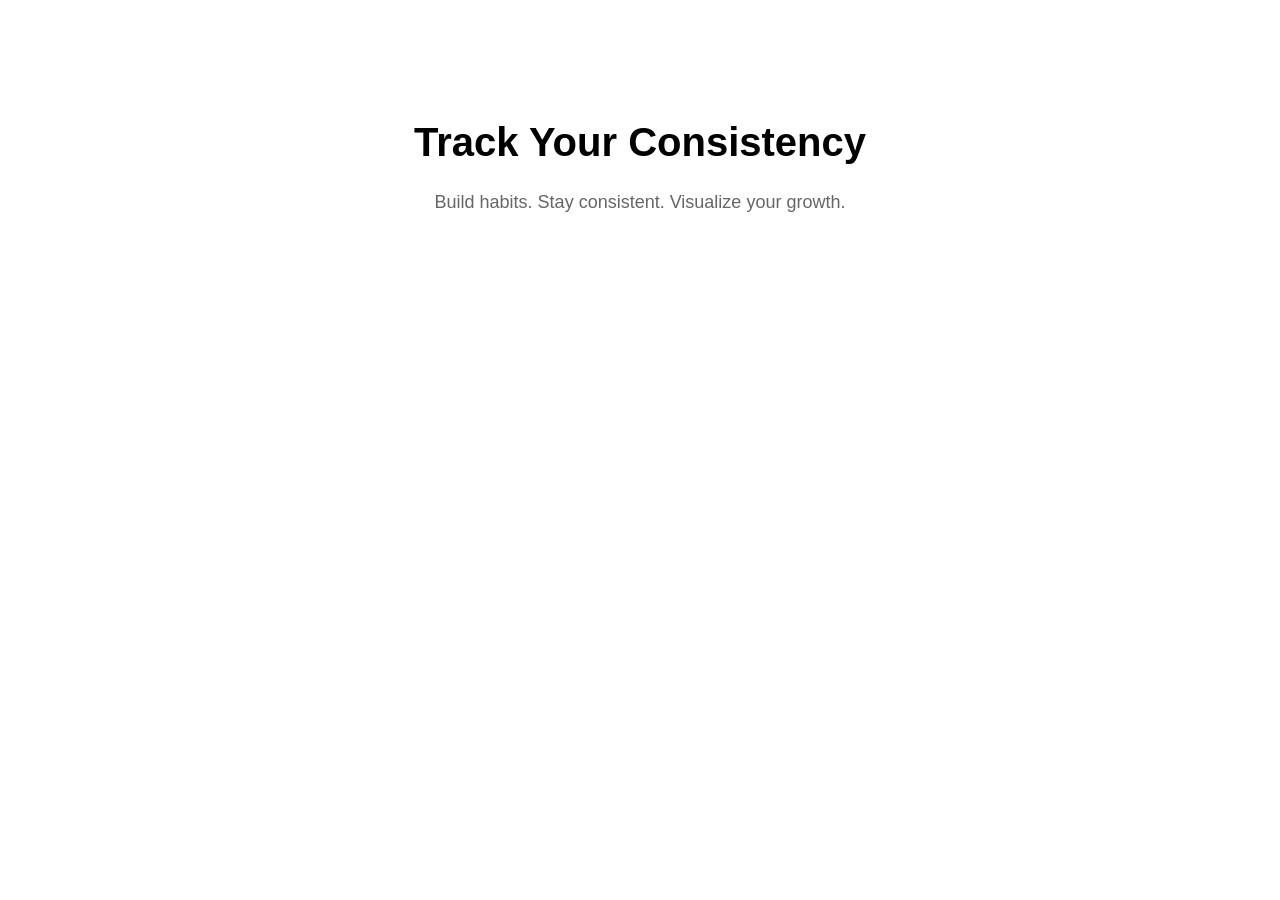
==== index.html @ 5f704da1 "first commit" ====
<!DOCTYPE html>
<html lang="en">
<head>
<meta charset="UTF-8">
<title>Consistency Tracker</title>

<link rel="stylesheet" href="index.css">

</head>
<body>

<!-- NAVBAR -->
<nav class="autoHideNavbarMain">
    
    <div class="autoHideNavbarInner">

        <div class="navbarBrandLogoArea">
            Consistify
        </div>

        <div class="navbarRightMenuArea">

            <button class="navbarMenuButtonFaq">FAQ</button>
            <button class="navbarMenuButtonAbout">About</button>
            <button class="navbarMenuButtonProfile">Profile</button>

        </div>

    </div>

</nav>


<!-- PAGE CONTENT -->
<div class="homepageContentContainer">

    <h1 class="homepageHeadingMain">
        Track Your Consistency
    </h1>

    <p class="homepageSubtitleText">
        Build habits. Stay consistent. Visualize your growth.
    </p>

</div>


<script src="index.js"></script>

</body>
</html>
---- index.css ----
body{
margin:0;
font-family:Arial, Helvetica, sans-serif;
}

/* NAVBAR */

.autoHideNavbarMain{

position:fixed;
top:-80px;
width:100%;
height:70px;

background:#5A189A;   /* rich purple */

display:flex;
align-items:center;
justify-content:center;

transition:top 0.4s ease;

z-index:999;

}

/* INNER NAVBAR */

.autoHideNavbarInner{

width:90%;
display:flex;
justify-content:space-between;
align-items:center;

}

/* LOGO */

.navbarBrandLogoArea{

font-size:22px;
font-weight:bold;
color:white;

}

/* RIGHT MENU */

.navbarRightMenuArea{

display:flex;
gap:20px;

}

/* BUTTONS */

.navbarRightMenuArea button{

background:transparent;
border:none;
color:white;
font-size:15px;
cursor:pointer;

}

/* PAGE CONTENT */

.homepageContentContainer{

margin-top:120px;
text-align:center;

}

.homepageHeadingMain{

font-size:40px;

}

.homepageSubtitleText{

color:#666;
font-size:18px;

}
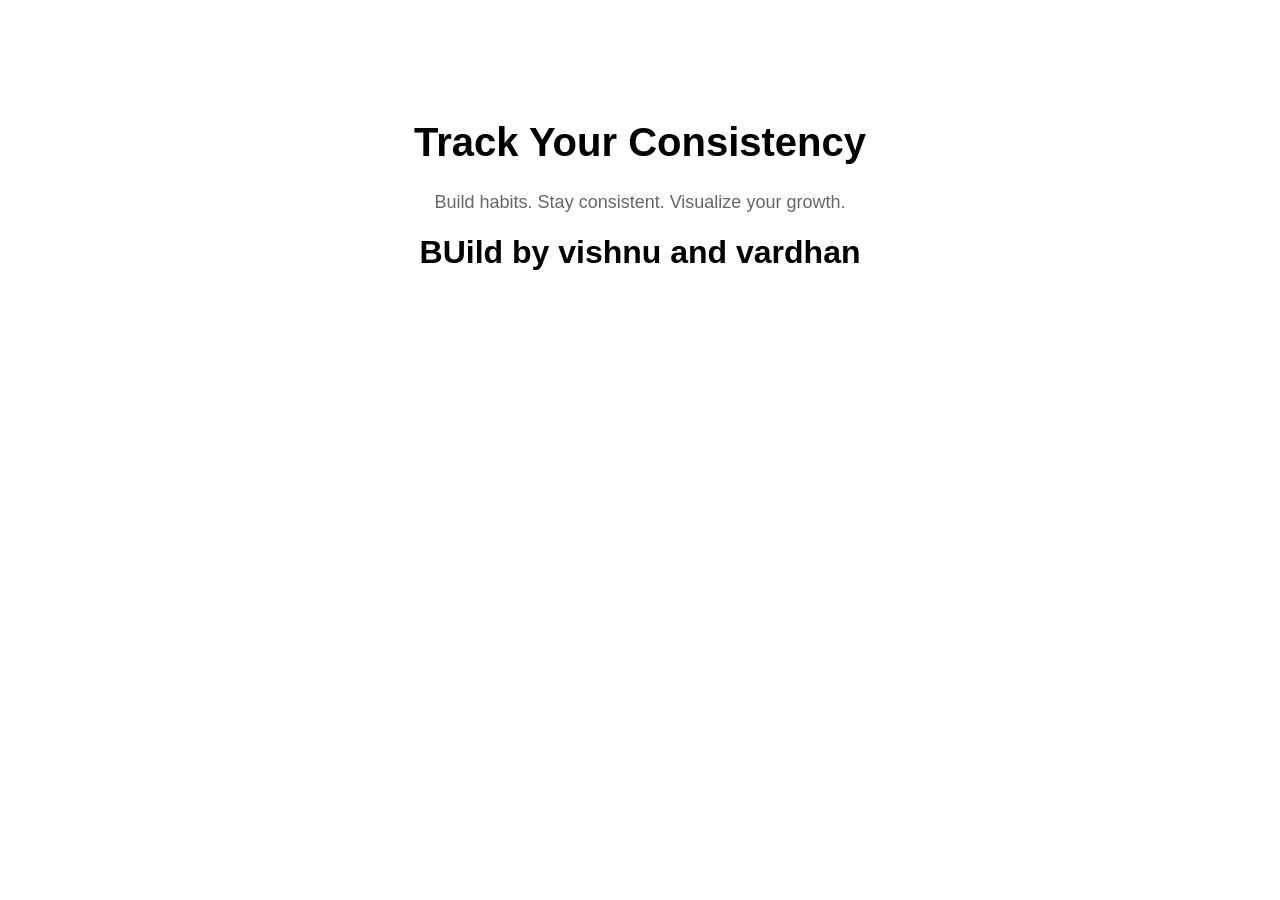
==== commit 09f7b475: "updated navbar buttons" ====
--- a/index.html
+++ b/index.html
@@ -42,6 +42,8 @@
         Build habits. Stay consistent. Visualize your growth.
     </p>
 
+    <h1>BUild by vishnu and vardhan</h1>
+
 </div>
 
 
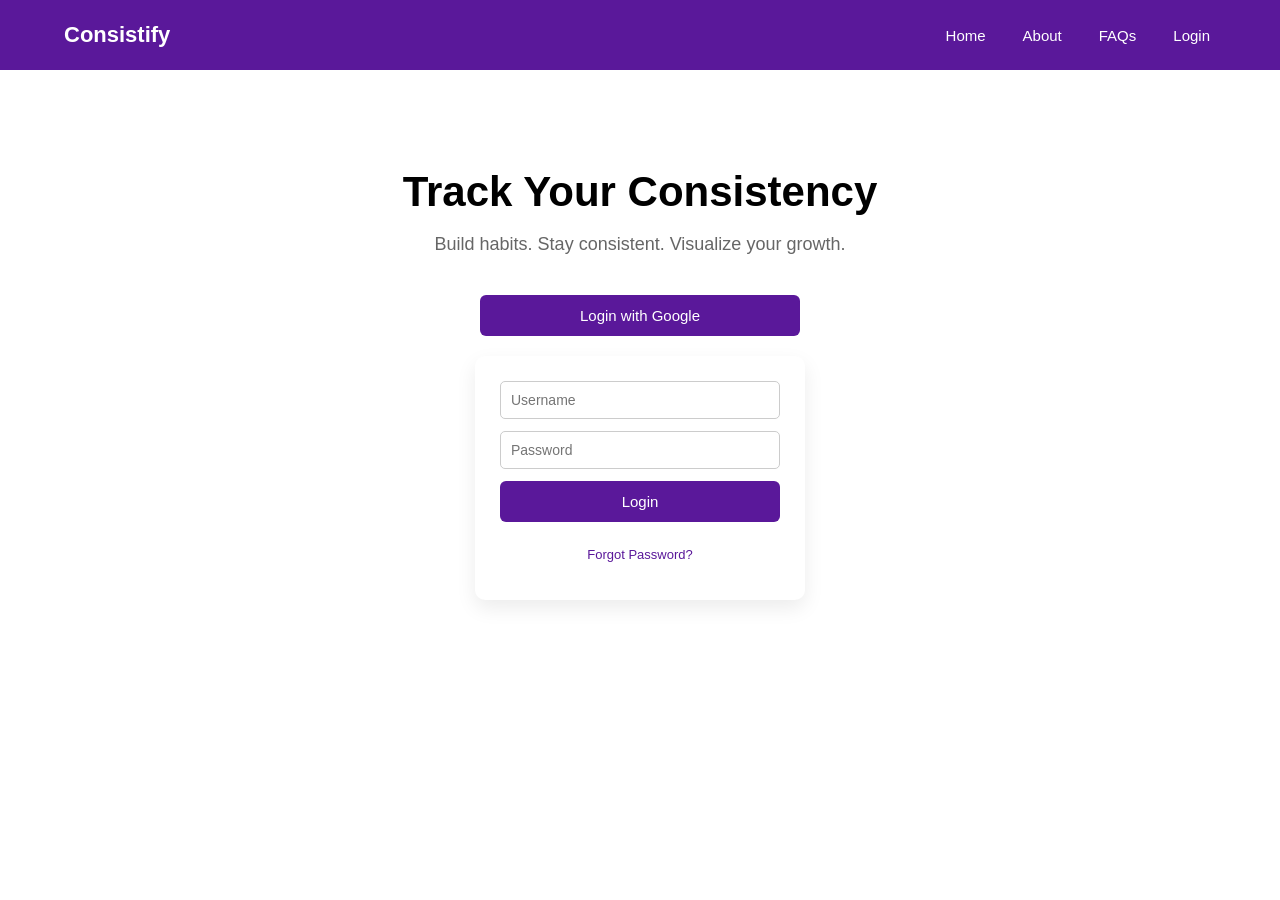
==== commit 45d47019: "first version" ====
--- a/index.html
+++ b/index.html
@@ -1,53 +1,70 @@
 <!DOCTYPE html>
 <html lang="en">
-<head>
-<meta charset="UTF-8">
-<title>Consistency Tracker</title>
+  <head>
+    <meta charset="UTF-8">
+    <title>Consistency Tracker</title>
+    <link rel="stylesheet" href="index.css">
+  </head>
 
-<link rel="stylesheet" href="index.css">
+  <body class="loginPage">
 
-</head>
-<body>
-
-<!-- NAVBAR -->
-<nav class="autoHideNavbarMain">
-    
-    <div class="autoHideNavbarInner">
+    <!-- NAVBAR -->
+    <nav class="autoHideNavbarMain">
+      <div class="autoHideNavbarInner">
 
         <div class="navbarBrandLogoArea">
-            Consistify
+          Consistify
         </div>
 
         <div class="navbarRightMenuArea">
+          <button class="navbarMenuButtonHome">Home</button>
+          <button class="navbarMenuButtonAbout">About</button>
+          <button class="navbarMenuButtonFaq">FAQs</button>
+          <button class="navbarMenuButtonLogin">Login</button>
+        </div>
 
-            <button class="navbarMenuButtonFaq">FAQ</button>
-            <button class="navbarMenuButtonAbout">About</button>
-            <button class="navbarMenuButtonProfile">Profile</button>
+      </div>
+    </nav>
+
+    <!-- PAGE CONTENT -->
+    <div class="homepageContentContainer">
+
+      <h1 class="homepageHeadingMain">
+        Track Your Consistency
+      </h1>
+
+      <p class="homepageSubtitleText">
+        Build habits. Stay consistent. Visualize your growth.
+      </p>
+
+      <div class="homepageLoginSectionWrapper">
+
+        <button class="homepageGoogleLoginButton">
+          Login with Google
+        </button>
+
+        <div class="homepageLoginBoxContainer">
+
+          <input type="text"
+                 placeholder="Username"
+                 class="homepageLoginUsernameInput">
+
+          <input type="password"
+                 placeholder="Password"
+                 class="homepageLoginPasswordInput">
+
+          <button class="homepageLoginSubmitButton">
+            Login
+          </button>
+
+          <p class="homepageForgotPasswordText">
+            Forgot Password?
+          </p>
 
         </div>
-
+      </div>
     </div>
 
-</nav>
-
-
-<!-- PAGE CONTENT -->
-<div class="homepageContentContainer">
-
-    <h1 class="homepageHeadingMain">
-        Track Your Consistency
-    </h1>
-
-    <p class="homepageSubtitleText">
-        Build habits. Stay consistent. Visualize your growth.
-    </p>
-
-    <h1>BUild by vishnu and vardhan</h1>
-
-</div>
-
-
-<script src="index.js"></script>
-
-</body>
+    <script src="index.js"></script>
+  </body>
 </html>
--- a/index.css
+++ b/index.css
@@ -1,89 +1,148 @@
 body{
-margin:0;
-font-family:Arial, Helvetica, sans-serif;
+    margin:0;
+    font-family:Arial, Helvetica, sans-serif;
 }
 
 /* NAVBAR */
 
 .autoHideNavbarMain{
-
-position:fixed;
-top:-80px;
-width:100%;
-height:70px;
-
-background:#5A189A;   /* rich purple */
-
-display:flex;
-align-items:center;
-justify-content:center;
-
-transition:top 0.4s ease;
-
-z-index:999;
-
+    position:fixed;
+    top:0;
+    width:100%;
+    height:70px;
+    background:#5A189A;
+    display:flex;
+    align-items:center;
+    justify-content:center;
+    transition:top 0.4s ease;
+    z-index:999;
 }
 
 /* INNER NAVBAR */
 
 .autoHideNavbarInner{
-
-width:90%;
-display:flex;
-justify-content:space-between;
-align-items:center;
-
+    width:90%;
+    display:flex;
+    justify-content:space-between;
+    align-items:center;
 }
 
 /* LOGO */
 
 .navbarBrandLogoArea{
-
-font-size:22px;
-font-weight:bold;
-color:white;
-
+    font-size:22px;
+    font-weight:bold;
+    color:white;
+    cursor:pointer;
 }
 
 /* RIGHT MENU */
 
 .navbarRightMenuArea{
-
-display:flex;
-gap:20px;
-
+    display:flex;
+    gap:25px;
 }
 
-/* BUTTONS */
+/* NAVBAR BUTTONS */
 
 .navbarRightMenuArea button{
+    background:transparent;
+    border:none;
+    color:white;
+    font-size:15px;
+    cursor:pointer;
+    transition:0.2s;
+}
 
-background:transparent;
-border:none;
-color:white;
-font-size:15px;
-cursor:pointer;
-
+.navbarRightMenuArea button:hover{
+    color:#E0AAFF;
+    transform:scale(1.05);
 }
 
 /* PAGE CONTENT */
 
 .homepageContentContainer{
-
-margin-top:120px;
-text-align:center;
-
+    margin-top:120px;
+    text-align:center;
+    padding:20px;
 }
 
 .homepageHeadingMain{
-
-font-size:40px;
-
+    font-size:42px;
+    margin-bottom:10px;
 }
 
 .homepageSubtitleText{
+    color:#666;
+    font-size:18px;
+    margin-bottom:30px;
+}
 
-color:#666;
-font-size:18px;
+/* LOGIN SECTION */
 
+.homepageLoginSectionWrapper{
+    margin-top:40px;
+    display:flex;
+    flex-direction:column;
+    align-items:center;
+    gap:20px;
+}
+
+/* LOGIN BUTTONS */
+
+.homepageGoogleLoginButton,
+.homepageLoginSubmitButton{
+    background:#5A189A;
+    color:white;
+    border:none;
+    padding:12px 30px;
+    font-size:15px;
+    border-radius:6px;
+    cursor:pointer;
+    transition:0.2s;
+}
+
+.homepageGoogleLoginButton{
+    width:320px;
+}
+
+.homepageLoginSubmitButton{
+    width:100%;
+}
+
+.homepageGoogleLoginButton:hover,
+.homepageLoginSubmitButton:hover{
+    background:#6A1FB3;
+}
+
+/* LOGIN BOX */
+
+.homepageLoginBoxContainer{
+    width:280px;
+    display:flex;
+    flex-direction:column;
+    gap:12px;
+    padding:25px;
+    background:white;
+    border-radius:10px;
+    box-shadow:0 8px 20px rgba(0,0,0,0.08);
+}
+
+/* INPUT FIELDS */
+
+.homepageLoginUsernameInput,
+.homepageLoginPasswordInput{
+    padding:10px;
+    border:1px solid #ccc;
+    border-radius:5px;
+    font-size:14px;
+}
+
+/* FORGOT PASSWORD */
+
+.homepageForgotPasswordText{
+    font-size:13px;
+    color:#5A189A;
+    cursor:pointer;
+    text-align:center;
 }
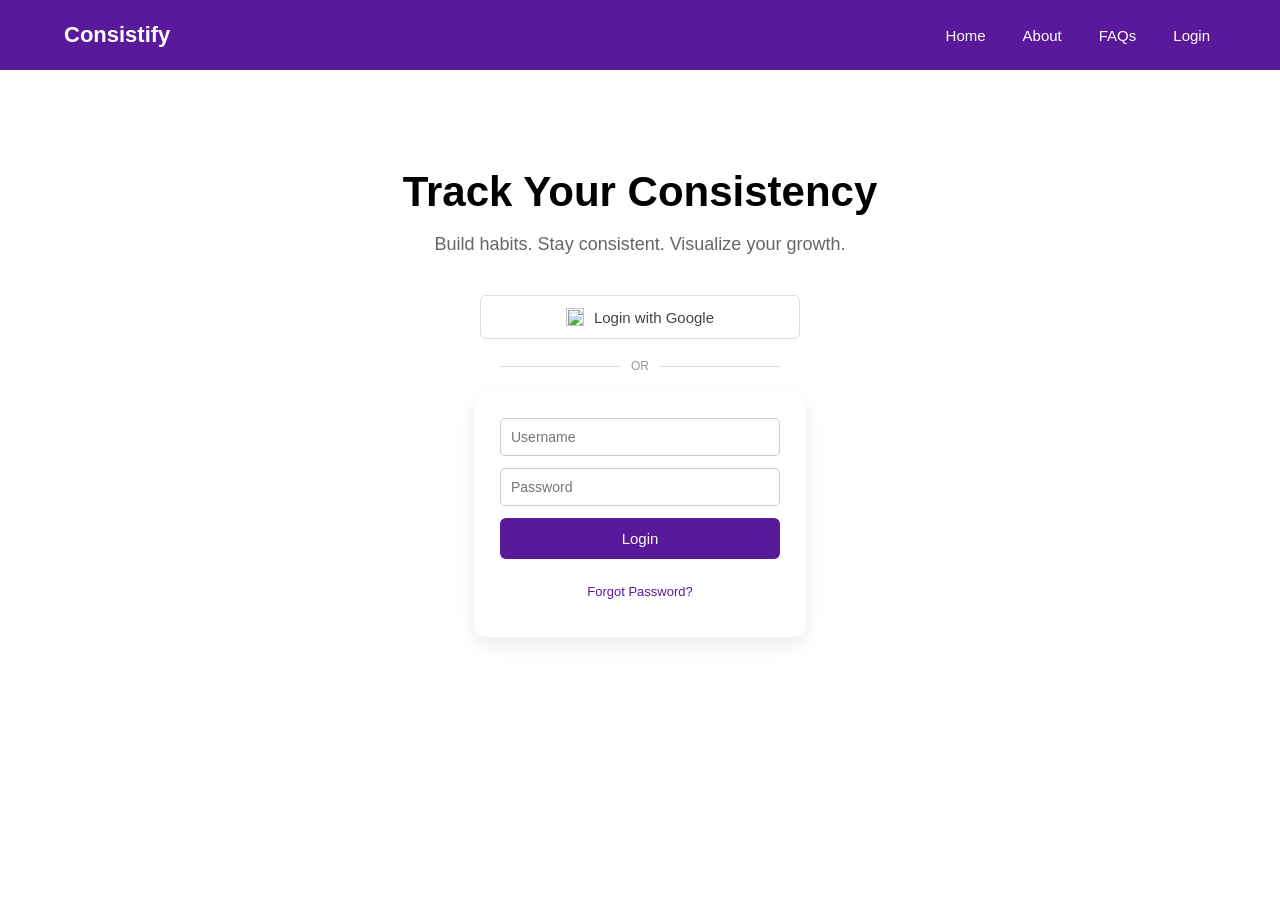
==== commit 60ace1ce: "home page integration" ====
--- a/index.html
+++ b/index.html
@@ -1,70 +1,77 @@
 <!DOCTYPE html>
 <html lang="en">
-  <head>
+<head>
     <meta charset="UTF-8">
     <title>Consistency Tracker</title>
     <link rel="stylesheet" href="index.css">
-  </head>
+</head>
 
-  <body class="loginPage">
+<body class="loginPage">
 
-    <!-- NAVBAR -->
-    <nav class="autoHideNavbarMain">
-      <div class="autoHideNavbarInner">
+<nav class="autoHideNavbarMain">
+    <div class="autoHideNavbarInner">
 
         <div class="navbarBrandLogoArea">
-          Consistify
+            Consistify
         </div>
 
         <div class="navbarRightMenuArea">
-          <button class="navbarMenuButtonHome">Home</button>
-          <button class="navbarMenuButtonAbout">About</button>
-          <button class="navbarMenuButtonFaq">FAQs</button>
-          <button class="navbarMenuButtonLogin">Login</button>
+            <button class="navbarMenuButtonHome">Home</button>
+            <button class="navbarMenuButtonAbout">About</button>
+            <button class="navbarMenuButtonFaq">FAQs</button>
+            <button class="navbarMenuButtonLogin">Login</button>
         </div>
 
-      </div>
-    </nav>
+    </div>
+</nav>
 
-    <!-- PAGE CONTENT -->
-    <div class="homepageContentContainer">
+<div class="homepageContentContainer">
 
-      <h1 class="homepageHeadingMain">
+    <h1 class="homepageHeadingMain">
         Track Your Consistency
-      </h1>
+    </h1>
 
-      <p class="homepageSubtitleText">
+    <p class="homepageSubtitleText">
         Build habits. Stay consistent. Visualize your growth.
-      </p>
+    </p>
 
-      <div class="homepageLoginSectionWrapper">
+    <div class="homepageLoginSectionWrapper">
 
         <button class="homepageGoogleLoginButton">
-          Login with Google
+            <img src="https://developers.google.com/identity/images/g-logo.png" class="googleIcon">
+            Login with Google
         </button>
+
+        <div class="loginDividerLine">
+            <span>OR</span>
+        </div>
 
         <div class="homepageLoginBoxContainer">
 
-          <input type="text"
-                 placeholder="Username"
-                 class="homepageLoginUsernameInput">
+            <input type="text"
+                   placeholder="Username"
+                   class="homepageLoginUsernameInput">
 
-          <input type="password"
-                 placeholder="Password"
-                 class="homepageLoginPasswordInput">
+            <input type="password"
+                   placeholder="Password"
+                   class="homepageLoginPasswordInput">
 
-          <button class="homepageLoginSubmitButton">
-            Login
-          </button>
+            <button class="homepageLoginSubmitButton">
+                Login
+            </button>
 
-          <p class="homepageForgotPasswordText">
-            Forgot Password?
-          </p>
+            <p class="homepageForgotPasswordText">
+                Forgot Password?
+            </p>
 
         </div>
-      </div>
+
     </div>
 
-    <script src="index.js"></script>
-  </body>
+</div>
+
+<script src="https://cdn.jsdelivr.net/npm/@supabase/supabase-js"></script>
+<script src="index.js"></script>
+
+</body>
 </html>
--- a/index.css
+++ b/index.css
@@ -4,7 +4,11 @@
 }
 
 /* NAVBAR */
-
+.loginPage{
+    display:flex;
+    flex-direction:column;
+    align-items:center;
+}
 .autoHideNavbarMain{
     position:fixed;
     top:0;
@@ -18,16 +22,12 @@
     z-index:999;
 }
 
-/* INNER NAVBAR */
-
 .autoHideNavbarInner{
     width:90%;
     display:flex;
     justify-content:space-between;
     align-items:center;
 }
-
-/* LOGO */
 
 .navbarBrandLogoArea{
     font-size:22px;
@@ -36,14 +36,10 @@
     cursor:pointer;
 }
 
-/* RIGHT MENU */
-
 .navbarRightMenuArea{
     display:flex;
     gap:25px;
 }
-
-/* NAVBAR BUTTONS */
 
 .navbarRightMenuArea button{
     background:transparent;
@@ -88,31 +84,67 @@
     gap:20px;
 }
 
-/* LOGIN BUTTONS */
+/* BUTTON BASE */
 
 .homepageGoogleLoginButton,
 .homepageLoginSubmitButton{
-    background:#5A189A;
-    color:white;
-    border:none;
-    padding:12px 30px;
+    padding:12px 20px;
     font-size:15px;
     border-radius:6px;
     cursor:pointer;
+    border:none;
     transition:0.2s;
 }
+
+/* GOOGLE BUTTON */
 
 .homepageGoogleLoginButton{
     width:320px;
-}
+    display:flex;
+    align-items:center;
+    justify-content:center;
+    gap:10px;
+    background:white;
+    color:#444;
+    border:1px solid #ddd;
+}
+
+/* LOGIN BUTTON */
 
 .homepageLoginSubmitButton{
     width:100%;
-}
-
-.homepageGoogleLoginButton:hover,
+    background:#5A189A;
+    color:white;
+}
+
 .homepageLoginSubmitButton:hover{
     background:#6A1FB3;
+}
+
+.googleIcon{
+    width:18px;
+    height:18px;
+}
+
+/* DIVIDER */
+
+.loginDividerLine{
+    display:flex;
+    align-items:center;
+    width:280px;
+    color:#999;
+    font-size:12px;
+}
+
+.loginDividerLine::before,
+.loginDividerLine::after{
+    content:"";
+    flex:1;
+    border-bottom:1px solid #ddd;
+}
+
+.loginDividerLine span{
+    margin:0 10px;
 }
 
 /* LOGIN BOX */
@@ -145,4 +177,134 @@
     color:#5A189A;
     cursor:pointer;
     text-align:center;
+}
+
+
+
+
+
+/* TASK MANAGER */
+
+.taskManagerMainContainer{
+    width:400px;
+    margin:30px auto;
+}
+
+.taskInputSection{
+    display:flex;
+    gap:10px;
+}
+
+.taskNameInputField{
+    flex:1;
+    padding:10px;
+    border:1px solid #ccc;
+    border-radius:5px;
+}
+
+.taskAddButton{
+    background:#5A189A;
+    color:white;
+    border:none;
+    padding:10px 15px;
+    border-radius:5px;
+    cursor:pointer;
+}
+
+.taskListContainer{
+    margin-top:20px;
+    display:flex;
+    flex-direction:column;
+    gap:10px;
+}
+
+.taskItemCard{
+    display:flex;
+    justify-content:space-between;
+    align-items:center;
+    background:white;
+    padding:10px;
+    border-radius:6px;
+    box-shadow:0 3px 10px rgba(0,0,0,0.08);
+}
+
+.taskActionButtons{
+    display:flex;
+    gap:8px;
+}
+
+.taskEditButton,
+.taskDeleteButton{
+    border:none;
+    padding:5px 8px;
+    border-radius:4px;
+    cursor:pointer;
+}
+
+.taskEditButton{
+    background:#5A189A;
+    color: #ffffff;
+}
+
+.taskDeleteButton{
+    background:black;
+    color:white;
+}
+
+.taskToggleButton{
+    padding:6px 12px;
+    border-radius:6px;
+    border:1px solid #ccc;
+    cursor:pointer;
+}
+
+.doneState{
+    background:#4CAF50;
+    color:white;
+    border:none;
+}
+
+.notDoneState{
+    background:white;
+    color:#333;
+}
+
+.weekPreview{
+    display:flex;
+    gap:6px;
+    margin-top:8px;
+}
+
+.dayBox{
+    width:16px;
+    height:16px;
+    border:1px solid #ccc;
+    border-radius:3px;
+}
+
+.dayDone{
+    background:#4CAF50;
+}
+
+.taskDurationInputField::-webkit-outer-spin-button,
+.taskDurationInputField::-webkit-inner-spin-button{
+    -webkit-appearance: none;
+    margin: 0;
+}
+
+.taskDurationInputField{
+    appearance: textfield;
+}
+
+.taskToggleButton{
+    background:#ddd;
+    border:none;
+    padding:6px 10px;
+    border-radius:6px;
+    cursor:pointer;
+}
+
+.doneState{
+    background:#4CAF50;
+    color:white;
 }
